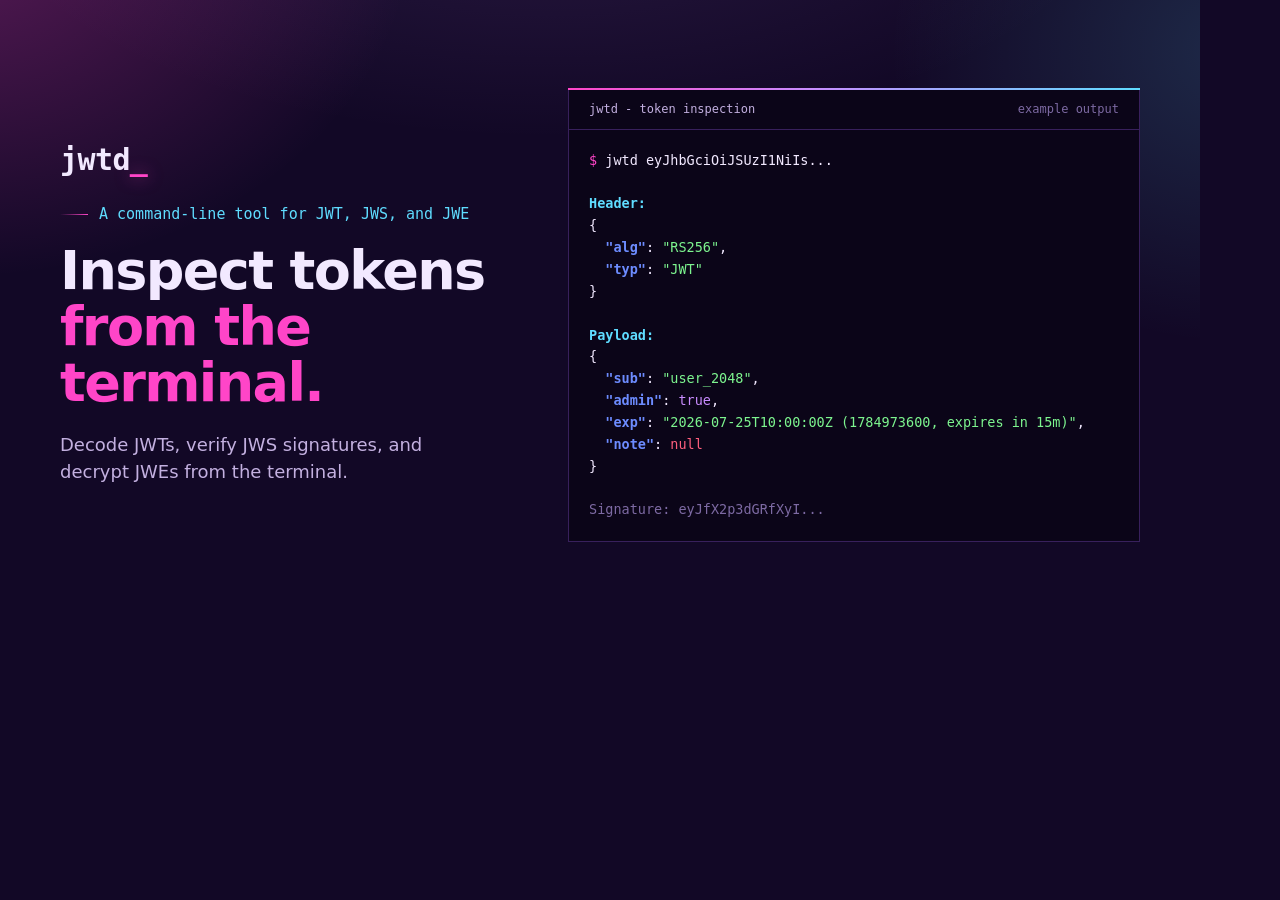
==== og/og.html @ 39b5149d "feat: regenerate the Open Graph card for the new design site/og.png was still the Tokyo Night mockup" ====
<!doctype html>
<!--
  Source for site/og.png, the 1200x630 Open Graph card.

  This file is not deployed: the Pages artifact is the site/ directory, so a
  page in there would be published. Only the rendered PNG ships.

  Regenerate after any change to the site palette or this file:

    chromium --headless --disable-gpu --hide-scrollbars \
      --window-size=1200,630 --force-device-scale-factor=2 \
      --screenshot=/tmp/og@2x.png og/og.html
    magick /tmp/og@2x.png -resize 1200x630 -strip \
      -define png:compression-level=9 -define png:compression-filter=1 site/og.png

  Rendering at 2x and downsampling is what keeps the small mono text crisp.
  Keep the output truecolor: quantizing to a palette halves the file but
  dithers the bloom into visible mottling, and 170 KB is well inside every
  platform's limit.
  The output must stay exactly 1200x630: index.html hard-codes those numbers in
  og:image:width / og:image:height, and TestOpenGraphCard enforces it.

  The colors below are copied from site/styles.css and must stay in step with
  it. The code sample is a line-for-line subset of the hero specimen in
  site/index.html, so the card cannot claim output the site does not.
-->
<html lang="en">
  <head>
    <meta charset="utf-8" />
    <title>jwtd Open Graph card</title>
    <style>
      :root {
        --background: #120826;
        --background-deep: #0b0518;
        --border: #38205c;
        --text: #f2e9ff;
        --muted: #c3b0e0;
        --comment: #7d6aa3;
        --pink: #ff45c8;
        --blue: #6d8cff;
        --cyan: #5fdcff;
        --green: #7df58f;
        --magenta: #c98cff;
        --red: #ff5f7d;
        --sans: "Adwaita Sans", system-ui, sans-serif;
        --mono: "JetBrains Mono", "JetBrainsMono Nerd Font", ui-monospace, monospace;
      }

      * {
        box-sizing: border-box;
      }

      html,
      body {
        width: 1200px;
        height: 630px;
        margin: 0;
        overflow: hidden;
      }

      body {
        position: relative;
        display: grid;
        grid-template-columns: 452px 1fr;
        align-items: center;
        gap: 56px;
        background: var(--background);
        color: var(--text);
        font-family: var(--sans);
        padding: 56px 60px;
        -webkit-font-smoothing: antialiased;
      }

      /* The site's ambient bloom, recomposed for a 1.9:1 card. */
      body::before {
        content: "";
        position: absolute;
        z-index: 0;
        inset: 0;
        background:
          radial-gradient(680px 520px at -4% -12%, rgba(255, 69, 200, 0.3), transparent 68%),
          radial-gradient(560px 460px at 104% 8%, rgba(95, 220, 255, 0.16), transparent 64%),
          radial-gradient(820px 360px at 46% -18%, rgba(201, 140, 255, 0.12), transparent 70%);
      }

      .copy,
      .specimen {
        position: relative;
        z-index: 1;
        min-width: 0;
      }

      .wordmark {
        margin: 0 0 30px;
        color: var(--text);
        font-family: var(--mono);
        font-size: 30px;
        font-weight: 700;
        letter-spacing: -0.02em;
        line-height: 1;
      }

      .wordmark span {
        color: var(--pink);
        text-shadow: 0 0 16px rgba(255, 69, 200, 0.6);
      }

      .eyebrow {
        display: flex;
        align-items: center;
        gap: 11px;
        margin: 0 0 18px;
        color: var(--cyan);
        font-family: var(--mono);
        font-size: 15px;
        line-height: 1.3;
      }

      .eyebrow::before {
        content: "";
        flex: 0 0 auto;
        width: 28px;
        height: 1px;
        background: linear-gradient(90deg, transparent, var(--pink));
      }

      h1 {
        margin: 0 0 20px;
        font-size: 54px;
        font-weight: 700;
        letter-spacing: -0.03em;
        line-height: 1.04;
      }

      h1 span {
        color: var(--pink);
      }

      .lede {
        max-width: 24em;
        margin: 0;
        color: var(--muted);
        font-size: 18px;
        line-height: 1.5;
      }

      .specimen {
        border: 1px solid var(--border);
        background: var(--background-deep);
      }

      .specimen-head {
        position: relative;
        display: flex;
        align-items: baseline;
        justify-content: space-between;
        gap: 16px;
        border-bottom: 1px solid var(--border);
        padding: 13px 20px;
        font-family: var(--mono);
        font-size: 12px;
      }

      .specimen-head::before {
        content: "";
        position: absolute;
        inset: -1px -1px auto;
        height: 2px;
        background: linear-gradient(90deg, var(--pink), var(--magenta) 42%, var(--cyan));
      }

      .specimen-head b {
        color: var(--muted);
        font-weight: 400;
      }

      .specimen-head i {
        color: var(--comment);
        font-style: normal;
      }

      pre {
        margin: 0;
        padding: 20px;
        color: var(--text);
        font-family: var(--mono);
        font-size: 13.5px;
        line-height: 1.62;
      }

      .prompt {
        color: var(--pink);
      }

      .k {
        color: var(--blue);
        font-weight: 600;
      }

      .s {
        color: var(--green);
      }

      .b {
        color: var(--magenta);
      }

      .n {
        color: var(--red);
      }

      .l {
        color: var(--cyan);
        font-weight: 700;
      }

      .sig {
        color: var(--comment);
      }
    </style>
  </head>
  <body>
    <div class="copy">
      <p class="wordmark">jwtd<span>_</span></p>
      <p class="eyebrow">A command-line tool for JWT, JWS, and JWE</p>
      <h1>Inspect tokens<br /><span>from the terminal.</span></h1>
      <p class="lede">
        Decode JWTs, verify JWS signatures, and decrypt JWEs from the terminal.
      </p>
    </div>

    <div class="specimen">
      <div class="specimen-head">
        <b>jwtd - token inspection</b><i>example output</i>
      </div>
      <pre><span class="prompt">$</span> jwtd eyJhbGciOiJSUzI1NiIs...

<span class="l">Header:</span>
{
  <span class="k">"alg"</span>: <span class="s">"RS256"</span>,
  <span class="k">"typ"</span>: <span class="s">"JWT"</span>
}

<span class="l">Payload:</span>
{
  <span class="k">"sub"</span>: <span class="s">"user_2048"</span>,
  <span class="k">"admin"</span>: <span class="b">true</span>,
  <span class="k">"exp"</span>: <span class="s">"2026-07-25T10:00:00Z (1784973600, expires in 15m)"</span>,
  <span class="k">"note"</span>: <span class="n">null</span>
}

<span class="sig">Signature: eyJfX2p3dGRfXyI...</span></pre>
    </div>
  </body>
</html>
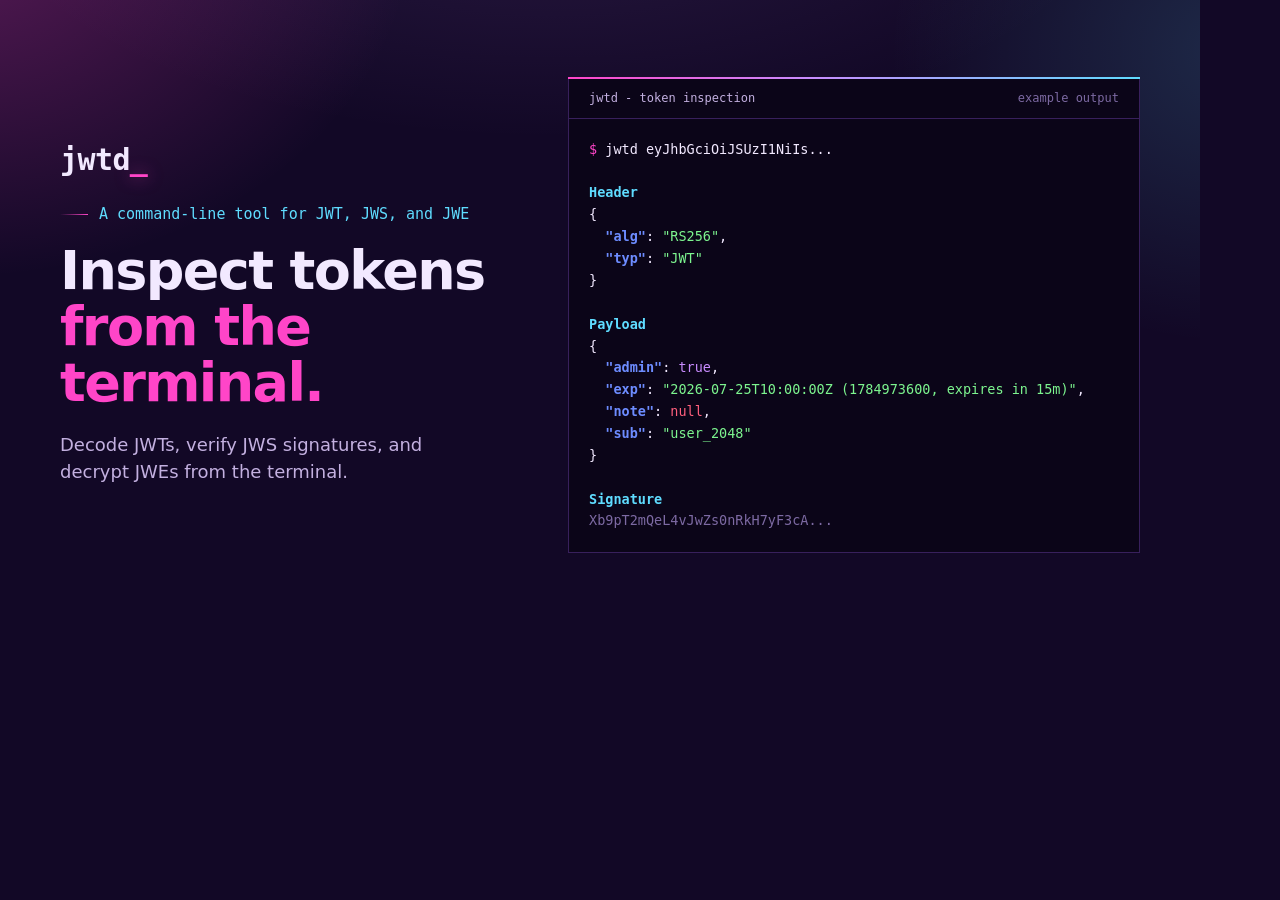
==== commit 3bdee499: "fix: make the website specimen match real jwtd output The hero specimen and the Open Graph card show" ====
--- a/og/og.html
+++ b/og/og.html
@@ -235,21 +235,22 @@
       </div>
       <pre><span class="prompt">$</span> jwtd eyJhbGciOiJSUzI1NiIs...
 
-<span class="l">Header:</span>
+<span class="l">Header</span>
 {
   <span class="k">"alg"</span>: <span class="s">"RS256"</span>,
   <span class="k">"typ"</span>: <span class="s">"JWT"</span>
 }
 
-<span class="l">Payload:</span>
+<span class="l">Payload</span>
 {
-  <span class="k">"sub"</span>: <span class="s">"user_2048"</span>,
   <span class="k">"admin"</span>: <span class="b">true</span>,
   <span class="k">"exp"</span>: <span class="s">"2026-07-25T10:00:00Z (1784973600, expires in 15m)"</span>,
-  <span class="k">"note"</span>: <span class="n">null</span>
+  <span class="k">"note"</span>: <span class="n">null</span>,
+  <span class="k">"sub"</span>: <span class="s">"user_2048"</span>
 }
 
-<span class="sig">Signature: eyJfX2p3dGRfXyI...</span></pre>
+<span class="l">Signature</span>
+<span class="sig">Xb9pT2mQeL4vJwZs0nRkH7yF3cA...</span></pre>
     </div>
   </body>
 </html>
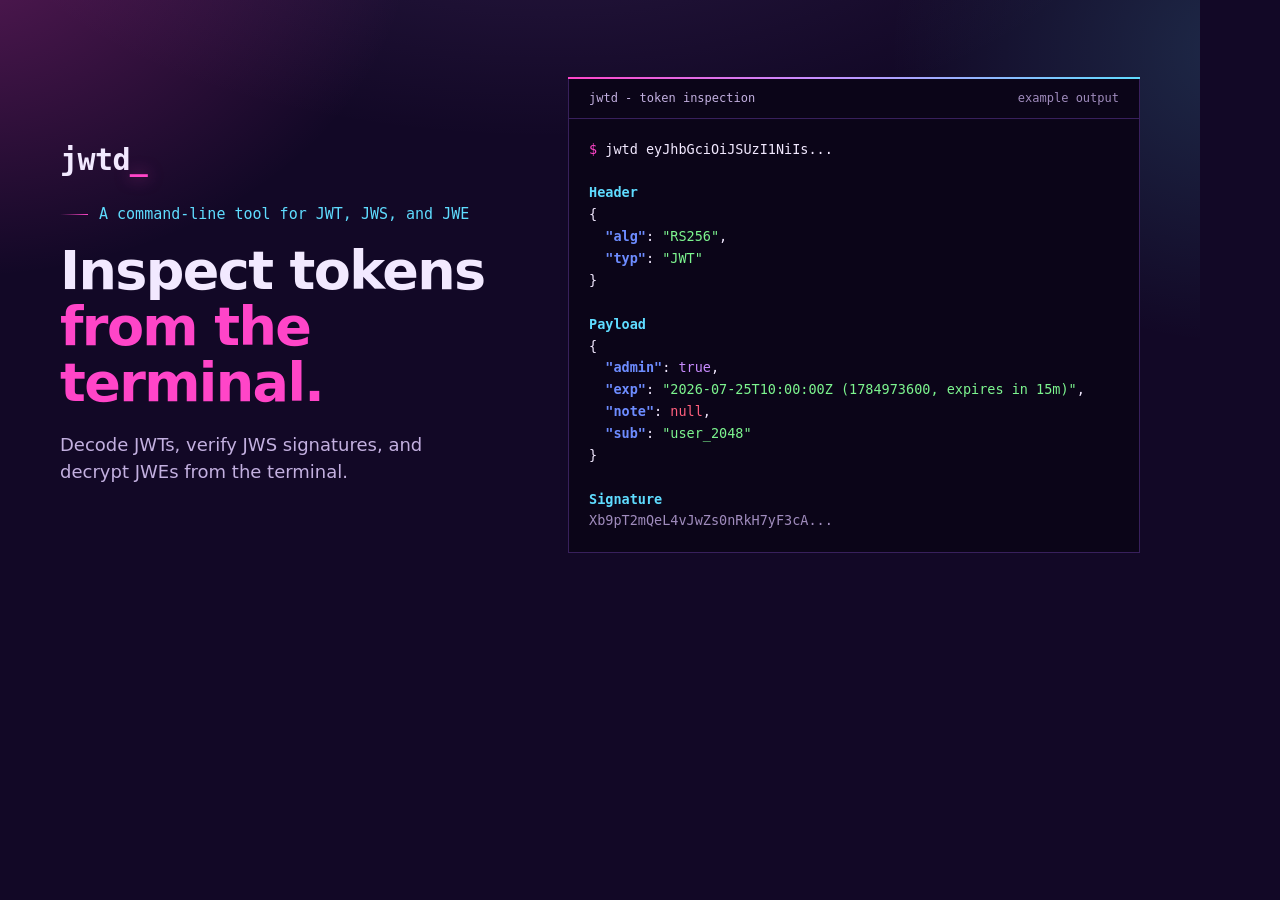
==== commit 43e7c563: "fix: improve website usability and release updates" ====
--- a/og/og.html
+++ b/og/og.html
@@ -35,7 +35,7 @@
         --border: #38205c;
         --text: #f2e9ff;
         --muted: #c3b0e0;
-        --comment: #7d6aa3;
+        --comment: #a08cbd;
         --pink: #ff45c8;
         --blue: #6d8cff;
         --cyan: #5fdcff;
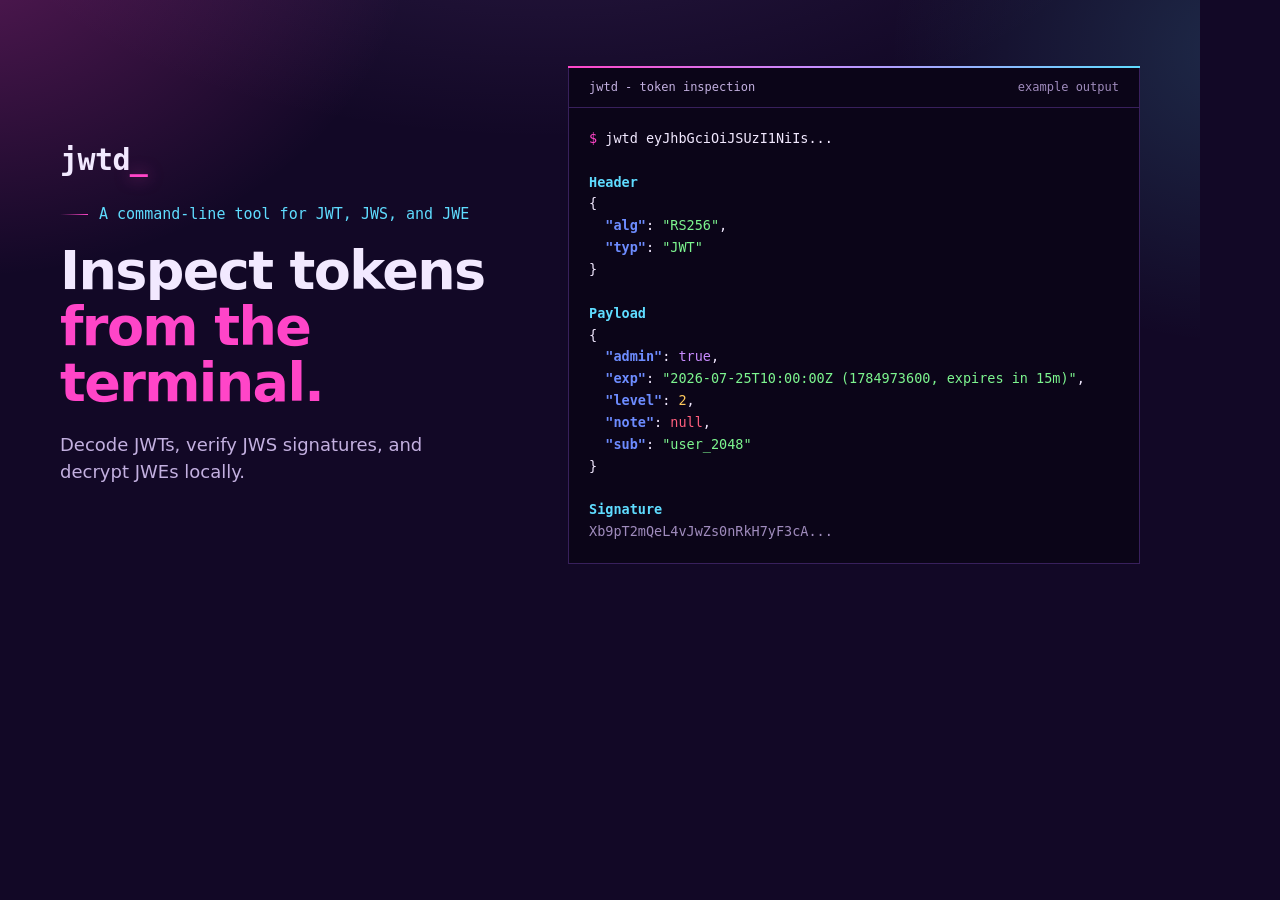
==== commit f35fe268: "fix(site): improve website layout, accessibility, parity, and deployment" ====
--- a/og/og.html
+++ b/og/og.html
@@ -40,6 +40,7 @@
         --blue: #6d8cff;
         --cyan: #5fdcff;
         --green: #7df58f;
+        --yellow: #ffc95c;
         --magenta: #c98cff;
         --red: #ff5f7d;
         --sans: "Adwaita Sans", system-ui, sans-serif;
@@ -201,6 +202,10 @@
         color: var(--green);
       }
 
+      .num {
+        color: var(--yellow);
+      }
+
       .b {
         color: var(--magenta);
       }
@@ -225,7 +230,7 @@
       <p class="eyebrow">A command-line tool for JWT, JWS, and JWE</p>
       <h1>Inspect tokens<br /><span>from the terminal.</span></h1>
       <p class="lede">
-        Decode JWTs, verify JWS signatures, and decrypt JWEs from the terminal.
+        Decode JWTs, verify JWS signatures, and decrypt JWEs locally.
       </p>
     </div>
 
@@ -245,6 +250,7 @@
 {
   <span class="k">"admin"</span>: <span class="b">true</span>,
   <span class="k">"exp"</span>: <span class="s">"2026-07-25T10:00:00Z (1784973600, expires in 15m)"</span>,
+  <span class="k">"level"</span>: <span class="num">2</span>,
   <span class="k">"note"</span>: <span class="n">null</span>,
   <span class="k">"sub"</span>: <span class="s">"user_2048"</span>
 }
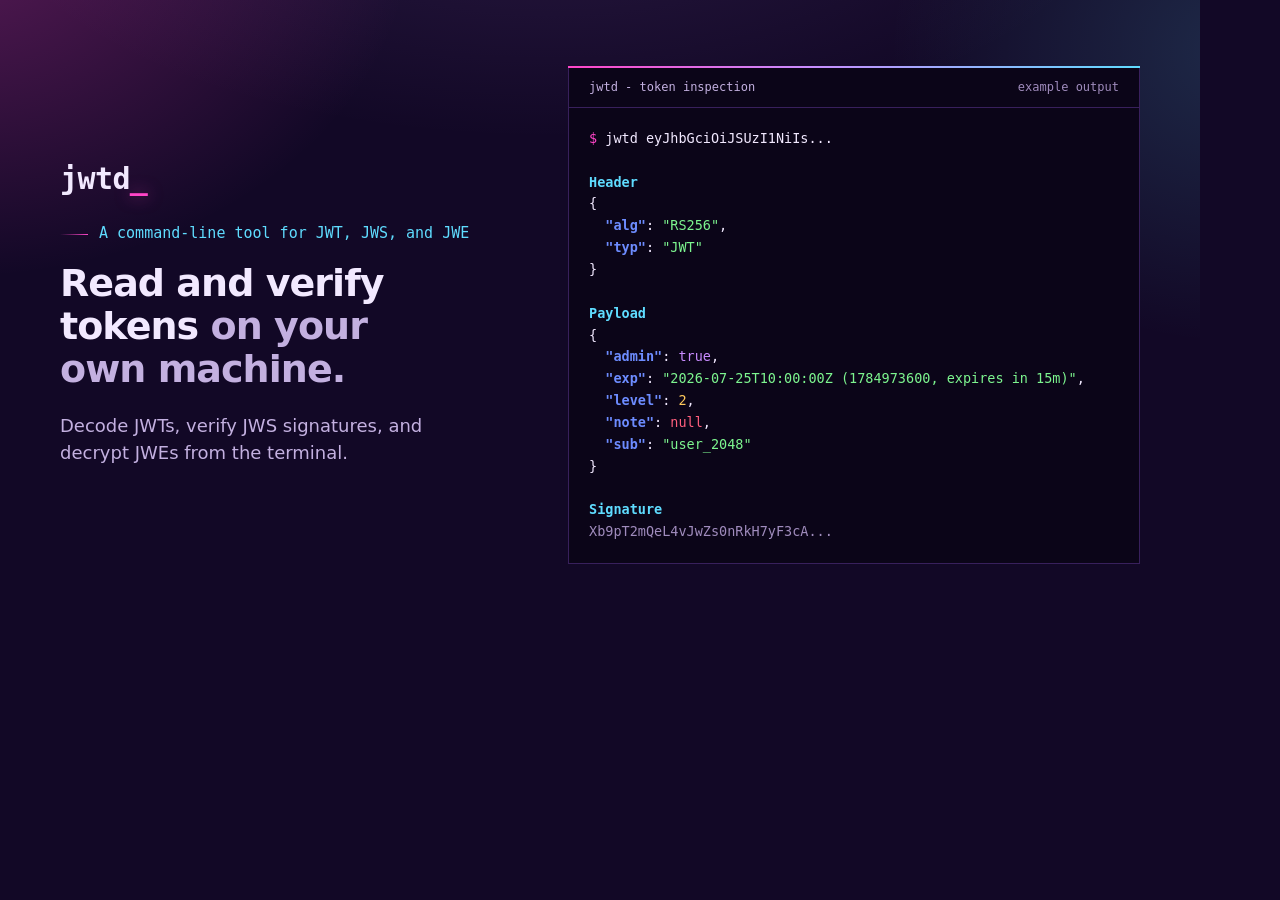
==== commit 085d39b3: "style(site): tone down hero headline and sync og card" ====
--- a/og/og.html
+++ b/og/og.html
@@ -127,14 +127,15 @@
 
       h1 {
         margin: 0 0 20px;
-        font-size: 54px;
+        font-size: 38px;
         font-weight: 700;
-        letter-spacing: -0.03em;
-        line-height: 1.04;
+        letter-spacing: -0.025em;
+        line-height: 1.14;
+        text-wrap: balance;
       }
 
       h1 span {
-        color: var(--pink);
+        color: var(--muted);
       }
 
       .lede {
@@ -228,9 +229,9 @@
     <div class="copy">
       <p class="wordmark">jwtd<span>_</span></p>
       <p class="eyebrow">A command-line tool for JWT, JWS, and JWE</p>
-      <h1>Inspect tokens<br /><span>from the terminal.</span></h1>
+      <h1>Read and verify tokens <span>on your own machine.</span></h1>
       <p class="lede">
-        Decode JWTs, verify JWS signatures, and decrypt JWEs locally.
+        Decode JWTs, verify JWS signatures, and decrypt JWEs from the terminal.
       </p>
     </div>
 
